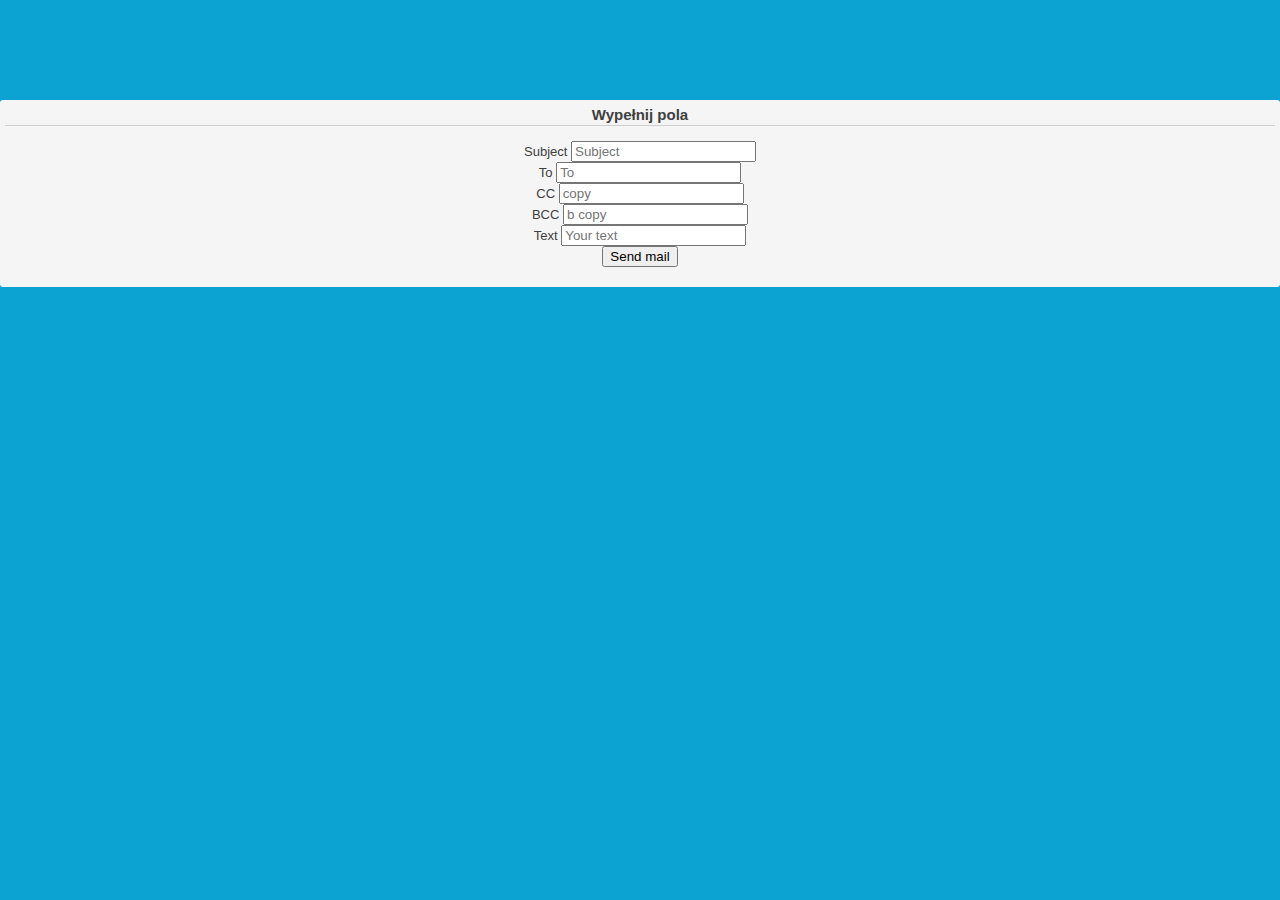
==== index.html @ 3a5d4d26 "index.html file with form to send mails" ====
<!DOCTYPE html>
<html xmlns="http://www.w3.org/1999/html">
<head lang="en">
    <meta charset="UTF-8">
    <link rel="stylesheet" type="text/css" href="style.css">
    <title>Wysyłanie maila</title>
</head>
<body>
<div class="form" id="mail_form_div">
    <h1>Wypełnij pola</h1>
    <form action="Login" method="post" enctype="text/plain">
        <label>Subject</label>
        <input type="text" name="subject" placeholder="Subject"/>
        <br/>
        <label>To</label>
        <input type="text" name="to_adresses" placeholder="To"/>
        <br/>
        <label>CC</label>
        <input type="text" name="copy" placeholder="copy"/>
        <br/>
        <label>BCC</label>
        <input type="text" name="bcopy" placeholder="b copy"/>
        <br/>
        <label>Text</label>
        <input type="text" name="text" placeholder="Your text"/>
        <br/>
        <input type="submit" name="send" value="Send mail"/>
    </form>
</div>
</body>
</html>
---- style.css ----
body {
    font: 13px/20px 'Lucia Grande', Tahoma, Verdana, sans-serif;
    color: #404040;
    background: #0ca3d2;
}

.form  {
    padding: 20px 20px 20px;
    background: whitesmoke;
    border-radius: 3px;
    border-width: 3px;
    text-align: center;

    position: absolute;
    top:100px;
    left: 0;
    right: 0;
    margin: auto;
}

#login_div {
    width: 250px;
}

#mail_form {
    height: auto;
}

h1 {
    margin: -15px -15px 15px;
    font-size: 15px;
    font-weight: bold;
    border-bottom: 1px solid #cfcfcf;
    border-radius: 3px 3px 0 0;
}
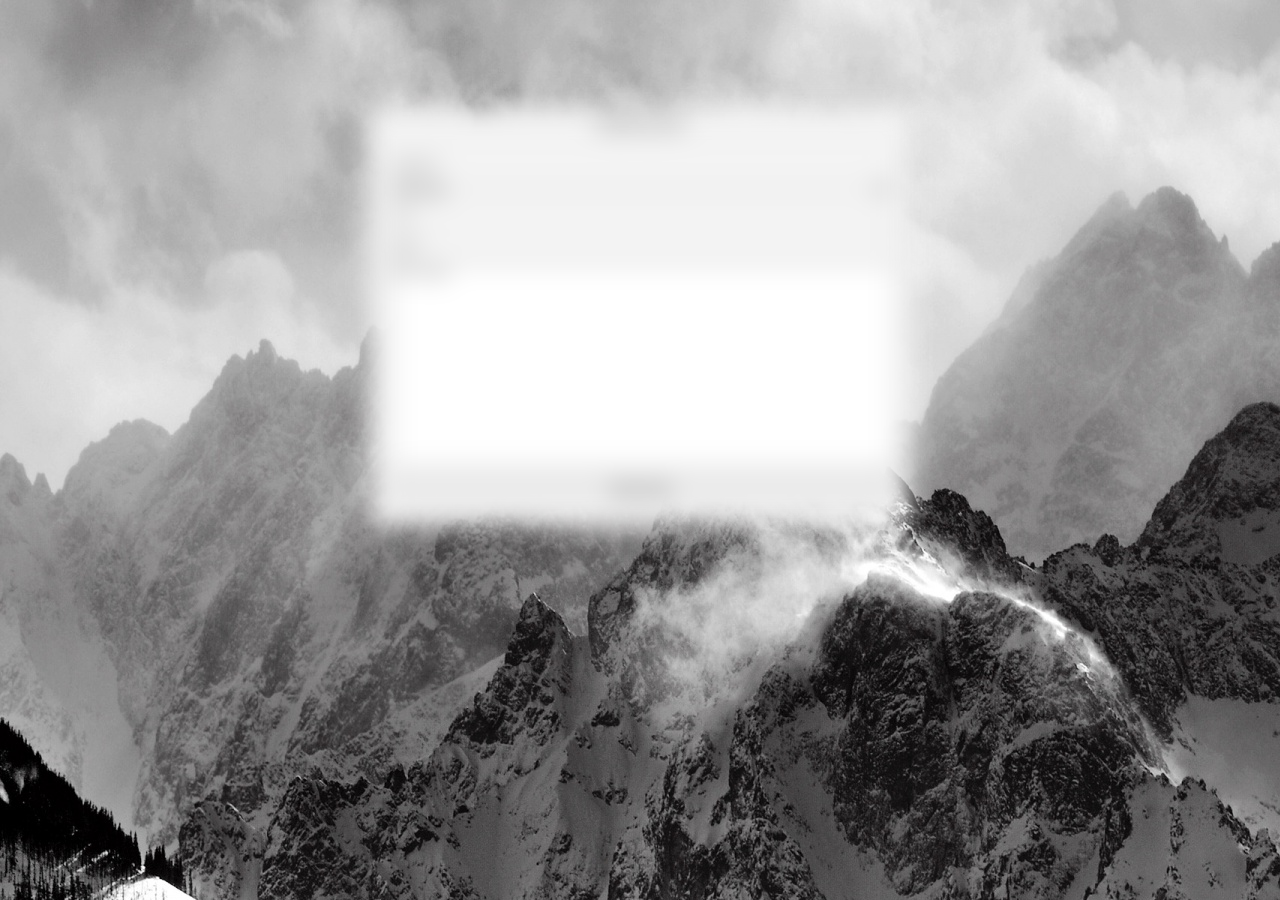
==== commit 327d36e1: "CSS styling" ====
--- a/index.html
+++ b/index.html
@@ -6,25 +6,21 @@
     <title>Wysyłanie maila</title>
 </head>
 <body>
-<div class="form" id="mail_form_div">
+<div class="form" id="mail_div">
     <h1>Wypełnij pola</h1>
     <form action="Login" method="post" enctype="text/plain">
-        <label>Subject</label>
-        <input type="text" name="subject" placeholder="Subject"/>
-        <br/>
-        <label>To</label>
-        <input type="text" name="to_adresses" placeholder="To"/>
-        <br/>
-        <label>CC</label>
-        <input type="text" name="copy" placeholder="copy"/>
-        <br/>
-        <label>BCC</label>
-        <input type="text" name="bcopy" placeholder="b copy"/>
-        <br/>
-        <label>Text</label>
-        <input type="text" name="text" placeholder="Your text"/>
-        <br/>
-        <input type="submit" name="send" value="Send mail"/>
+        <input type="text" id="subject" name="subject" placeholder="Subject"/> <br/>
+
+        <select name="to_address">
+            <option>First List</option>
+            <option>Second List</option>
+            <option>Third list</option>
+        </select> <br/>
+
+        <input type="text" id="cc" name="cc" placeholder="CC"> <br/>
+        <input type="text" id="bcc" name="bcc" placeholder="BCC"> <br/>
+        <textarea id="message" name="message" placeholder="Message"></textarea> <br/>
+        <input type="submit" name="submit" value="Send mail"> <br/>
     </form>
 </div>
 </body>
--- a/style.css
+++ b/style.css
@@ -1,7 +1,8 @@
 body {
-    font: 13px/20px 'Lucia Grande', Tahoma, Verdana, sans-serif;
+    font: 13px/20px Helvetica, sans-serif;
     color: #404040;
-    background: #0ca3d2;
+    background: #0ca3d2 url("background-mountains.jpg");
+    filter: blur(13px);
 }
 
 .form  {
@@ -18,18 +19,34 @@
     margin: auto;
 }
 
+.form input {
+    width: 100%;
+    margin-top: 5px;
+    margin-bottom: 5px;
+}
+
+.form select {
+    width: 100%;
+}
+
+.form textarea {
+    width: 100%;
+    height: 200px;
+}
+
+#mail_div {
+    width: 500px;
+}
+
 #login_div {
     width: 250px;
 }
 
-#mail_form {
-    height: auto;
-}
 
 h1 {
     margin: -15px -15px 15px;
     font-size: 15px;
-    font-weight: bold;
+    font-weight: lighter;
     border-bottom: 1px solid #cfcfcf;
     border-radius: 3px 3px 0 0;
 }
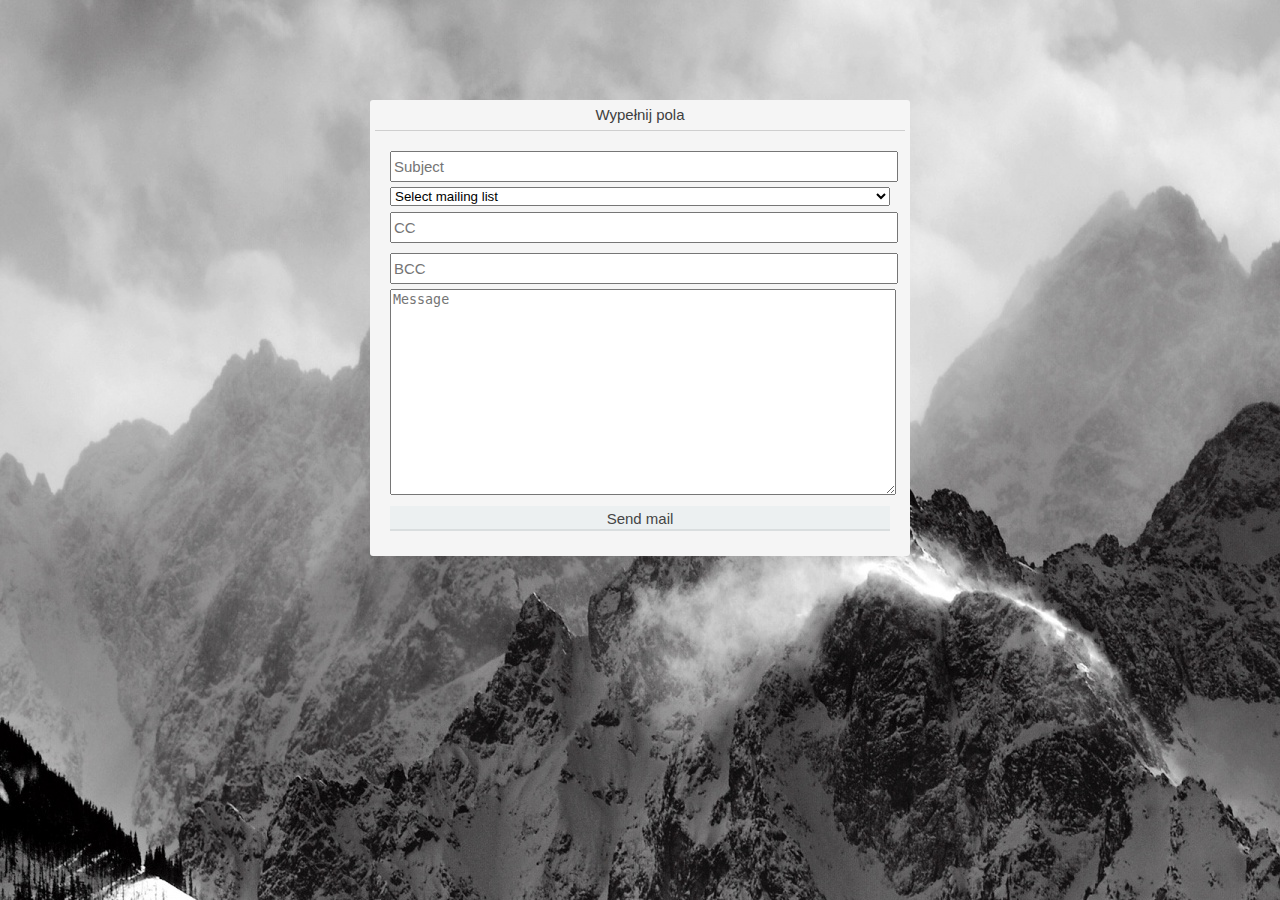
==== commit 8a990a2e: "Buttons styling." ====
--- a/index.html
+++ b/index.html
@@ -12,6 +12,7 @@
         <input type="text" id="subject" name="subject" placeholder="Subject"/> <br/>
 
         <select name="to_address">
+            <option disabled selected>Select mailing list</option>
             <option>First List</option>
             <option>Second List</option>
             <option>Third list</option>
@@ -20,7 +21,7 @@
         <input type="text" id="cc" name="cc" placeholder="CC"> <br/>
         <input type="text" id="bcc" name="bcc" placeholder="BCC"> <br/>
         <textarea id="message" name="message" placeholder="Message"></textarea> <br/>
-        <input type="submit" name="submit" value="Send mail"> <br/>
+        <input type="submit" class="cloud-button" name="submit" value="Send mail"> <br/>
     </form>
 </div>
 </body>
--- a/style.css
+++ b/style.css
@@ -1,8 +1,8 @@
 body {
-    font: 13px/20px Helvetica, sans-serif;
+    font: 13px/20px "HelveticaNeue-Light", "Helvetica Neue Light", "Helvetica Neue", Helvetica, Arial, "Lucida Grande", sans-serif;
+    font-weight: lighter;
     color: #404040;
     background: #0ca3d2 url("background-mountains.jpg");
-    filter: blur(13px);
 }
 
 .form  {
@@ -23,9 +23,12 @@
     width: 100%;
     margin-top: 5px;
     margin-bottom: 5px;
+    height: 25px;
+    font-size: 15px;
 }
 
 .form select {
+
     width: 100%;
 }
 
@@ -34,17 +37,33 @@
     height: 200px;
 }
 
+.cloud-button {
+    text-align: center;
+    background: #ecf0f1;
+    border: 0;
+    box-shadow: inset 0 -2px #dadedf;
+    cursor: pointer;
+    color: #454545;
+    height: 25px;
+    font-size: 15px;
+}
+
+.cloud-button:hover {
+    background: #b5d1d2;
+}
+
 #mail_div {
     width: 500px;
 }
 
 #login_div {
-    width: 250px;
+    width: 400px;;
 }
 
 
 h1 {
     margin: -15px -15px 15px;
+    padding-bottom: 5px;
     font-size: 15px;
     font-weight: lighter;
     border-bottom: 1px solid #cfcfcf;
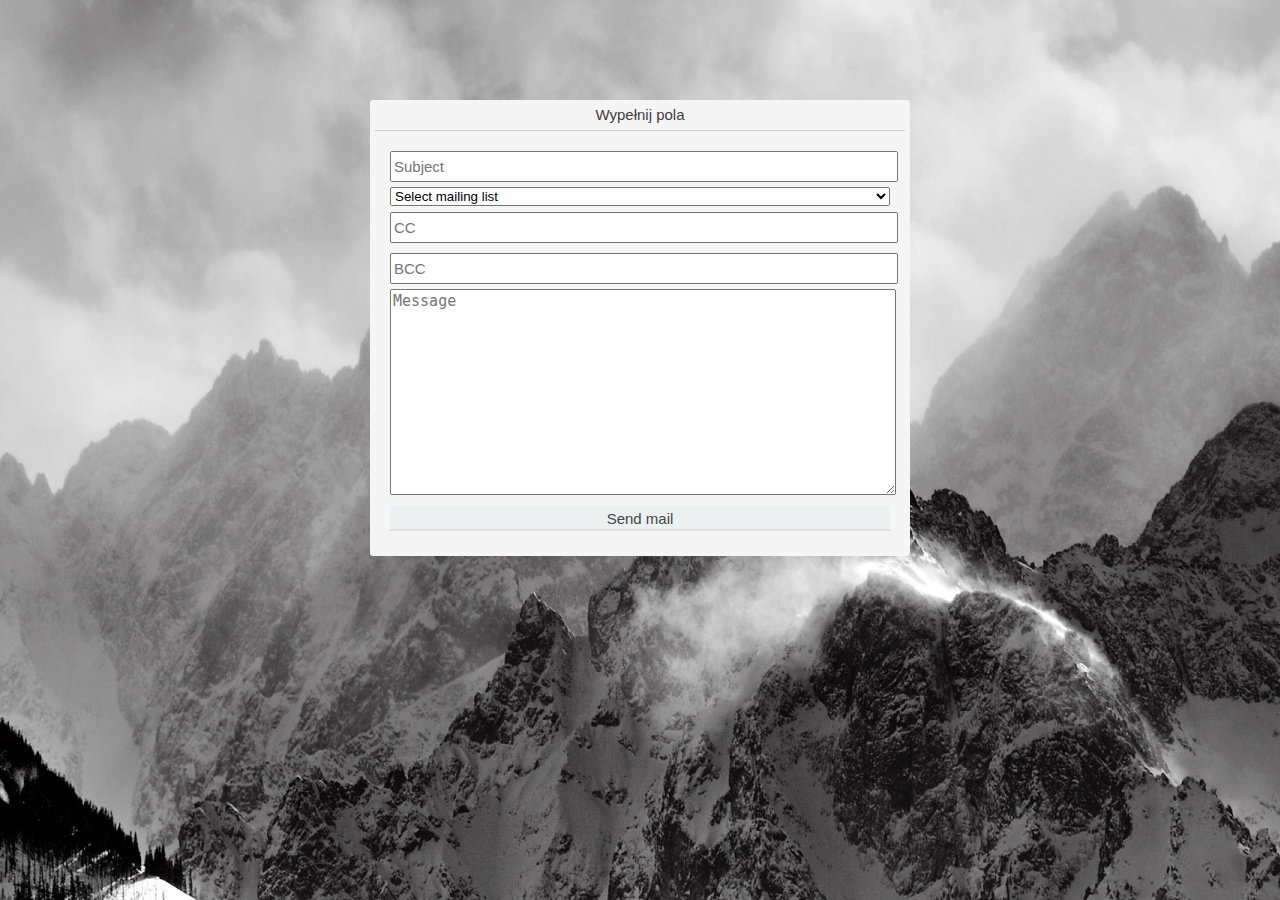
==== commit 9fb77970: "Summary page (html + styling)." ====
--- a/index.html
+++ b/index.html
@@ -8,7 +8,7 @@
 <body>
 <div class="form" id="mail_div">
     <h1>Wypełnij pola</h1>
-    <form action="Login" method="post" enctype="text/plain">
+    <form action="summary.html" method="post" enctype="text/plain">
         <input type="text" id="subject" name="subject" placeholder="Subject"/> <br/>
 
         <select name="to_address">
--- a/style.css
+++ b/style.css
@@ -28,13 +28,13 @@
 }
 
 .form select {
-
     width: 100%;
 }
 
 .form textarea {
     width: 100%;
     height: 200px;
+    font-size: 15px;
 }
 
 .cloud-button {
@@ -60,6 +60,9 @@
     width: 400px;;
 }
 
+#summary_div {
+    width: 400px;
+}
 
 h1 {
     margin: -15px -15px 15px;
@@ -69,3 +72,8 @@
     border-bottom: 1px solid #cfcfcf;
     border-radius: 3px 3px 0 0;
 }
+
+h2 {
+    font-size: 13px;
+    font-weight: lighter;
+}
